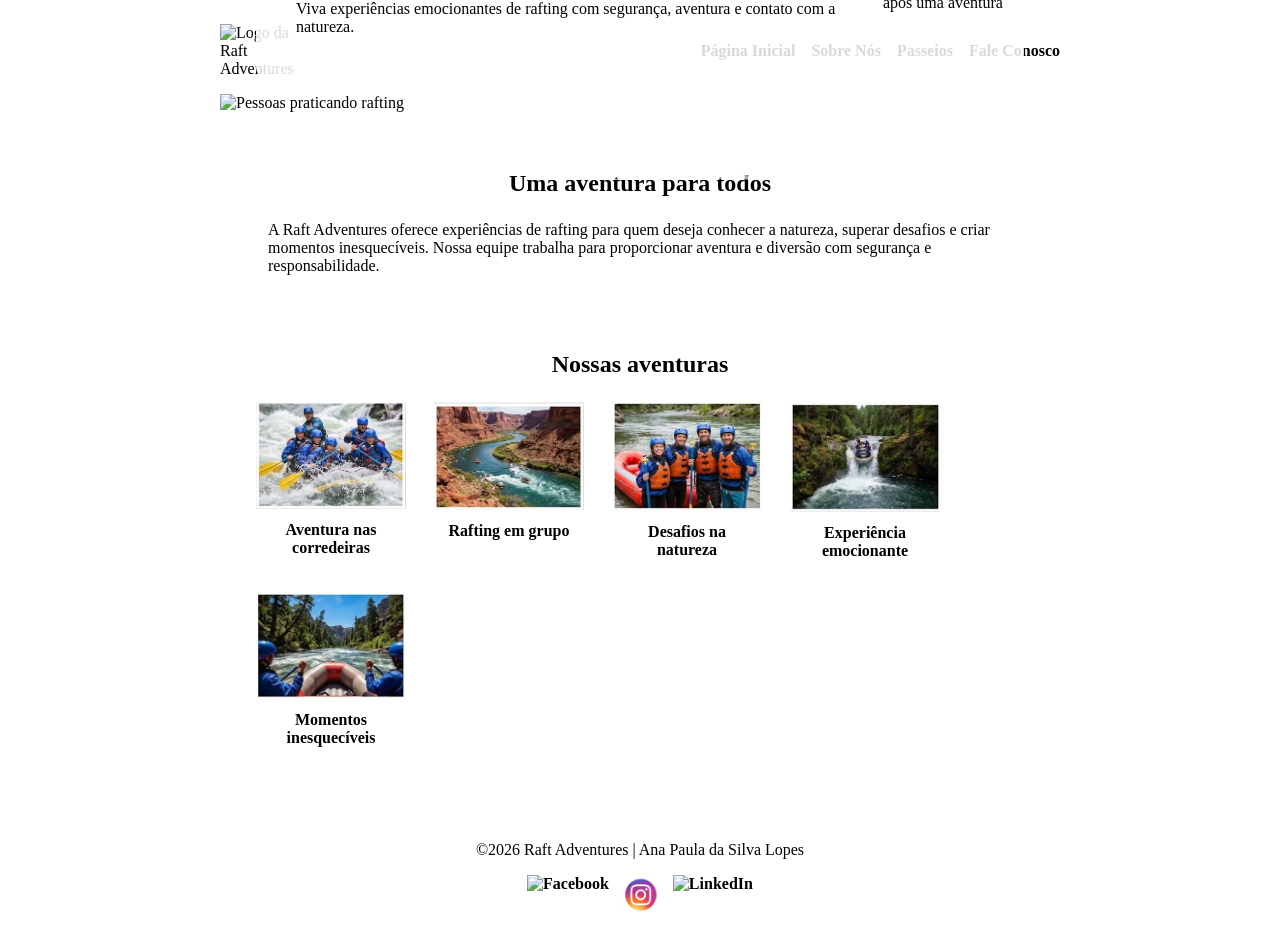
==== wwr/index.html @ 3bee2eee "atualizar páginas" ====
<!DOCTYPE html>
<html lang="pt-BR">

<head>
    <meta charset="UTF-8">
    <meta name="viewport" content="width=device-width, initial-scale=1.0">
    <meta name="description"
      content="Conheça a Raft Adventures, seus passeios de rafting e experiências de aventura na natureza.">
    <meta name="author" content="Ana Paula da Silva Lopes">
    <title>Raft Adventures | Sobre Nós</title>
    <link rel="stylesheet" href="estilos/rafting.css">
</head>

<body>

    <header>
        <img src="imagens/logo.jpg" alt="Logo da Raft Adventures">

        <nav>
            <a href="index.html">Página Inicial</a>
            <a href="sobre.html">Sobre Nós</a>
            <a href="passeios.html">Passeios</a>
            <a href="contato.html">Fale Conosco</a>
        </nav>
    </header>

    <main>

        <div class="hero">
            <img src="imagens/hero.jpg" alt="Pessoas praticando rafting">

            <h1>Raft Adventures</h1>

            <article>
                <img src="imagens/cliente feliz.jpg" alt="Cliente feliz após uma aventura">
                <p>
                    Viva experiências emocionantes de rafting com segurança,
                    aventura e contato com a natureza.
                </p>
            </article>
        </div>

        <section>
            <h2>Uma aventura para todos</h2>
            <p>
                A Raft Adventures oferece experiências de rafting para quem deseja
                conhecer a natureza, superar desafios e criar momentos inesquecíveis.
                Nossa equipe trabalha para proporcionar aventura e diversão com
                segurança e responsabilidade.
            </p>
        </section>

        <section>
            <h2>Nossas aventuras</h2>

            <figure>
                <img src="imagens/aventura1.jpg" alt="Aventura de rafting 1">
                <figcaption>Aventura nas corredeiras</figcaption>
            </figure>

            <figure>
                <img src="imagens/aventura2.jpg" alt="Aventura de rafting 2">
                <figcaption>Rafting em grupo</figcaption>
            </figure>

            <figure>
                <img src="imagens/aventura3.jpg" alt="Aventura de rafting 3">
                <figcaption>Desafios na natureza</figcaption>
            </figure>

            <figure>
                <img src="imagens/aventura4.jpg" alt="Aventura de rafting 4">
                <figcaption>Experiência emocionante</figcaption>
            </figure>

            <figure>
                <img src="imagens/aventura5.jpg" alt="Aventura de rafting 5">
                <figcaption>Momentos inesquecíveis</figcaption>
            </figure>

        </section>

    </main>

    <footer>

        <p>©2026 Raft Adventures | Ana Paula da Silva Lopes</p>

        <nav class="socialmedia">
            <a href="#">
                <img src="imagens/facebook.jpg" alt="Facebook">
            </a>

            <a href="#">
                <img src="imagens/instagram.jpg" alt="Instagram">
            </a>

            <a href="#">
                <img src="imagens/linkedin.jpg" alt="LinkedIn">
            </a>
        </nav>

    </footer>

</body>

</html>
---- wwr/estilos/rafting.css ----
/* Variáveis de cores e fontes */
    {
    --cor-primaria: #055a05;
    --cor-secundaria: #f4a261;
    --cor-destaque1: #264653;
    --cor-destaque2: #e9c46a;
    --fonte-titulo: "Times New Roman", "Georgia", serif;
    --fonte-body: Arial, Helvetica, sans-serif;
}

/* Reset */

    {
    margin: 0;
    padding: 0;
    box-sizing: border-box;
}

/* Corpo da página */
body {
    font-family: var(--fonte-body);
    color: var(--cor-destaque1);
    background-color: #ffffff;
}

/* Largura principal */
header,
main,
footer {
    width: 840px;
    margin: 0 auto;
}

/* Cabeçalho */
header {
    display: flex;
    align-items: center;
    justify-content: space-between;
    padding: 16px;
}

header > img {
    width: 100px;
    height: auto;
}

/* Navegação */
nav {
    display: flex;
    gap: 16px;
}

nav a {
    color: var(--cor-primaria);
    text-decoration: none;
    font-weight: bold;
}

nav a {
    color: var(--cor-secundaria);
}

/* Títulos */
h1,
h2 {
    font-family: var(--fonte-titulo);
    color: var(--cor-primaria);
    text-align: center;
}

h1 {
    margin-bottom: 16px;
}

h2 {
    margin-bottom: 12px;
}

/* Parágrafos e seções */
p,
section,
article {
    margin: 16px;
    padding: 8px;
}

/* Hero */
.hero {
    position: relative;
    margin-bottom: 30px;
}

.hero > img {
    display: block;
    width: 100%;
    height: auto;
}

.hero h1 {
    position: absolute;
    top: 20px;
    width: 100%;
    padding: 16px;
    text-align: center;
    opacity: 0.7;
    background-color: var(--cor-destaque1);
    color: #fff;
}

.hero article {
    position: absolute;
    bottom: 20px;
    left: 20px;
    right: 20px;
    background-color: rgba(255, 255, 255, 0.85);
    padding: 16px;
    border-radius: 8px;
}

.hero article img {
    float: right;
    width: 125px;
    height: auto;
    margin-left: 12px;
    border-radius: 4px;
}

/* Galeria */
figure {
    display: inline-block;
    width: 150px;
    margin: 12px;
    vertical-align: top;
    text-align: center;
}

figure img {
    width: 100%;
    height: auto;
}

figcaption {
    padding: 8px;
    font-weight: bold;
}

/* Rodapé */
footer {
    margin-top: 30px;
    padding: 20px;
    border-top: 1px solid var(--cor-destaque1);
    text-align: center;
}

footer p {
    margin: 8px;
}

.socialmedia {
    display: flex;
    justify-content: center;
    gap: 12px;
}

.socialmedia a {
    text-decoration: none;
}

.socialmedia img {
    width: 40px;
    height: 40px;
    object-fit: cover;
}
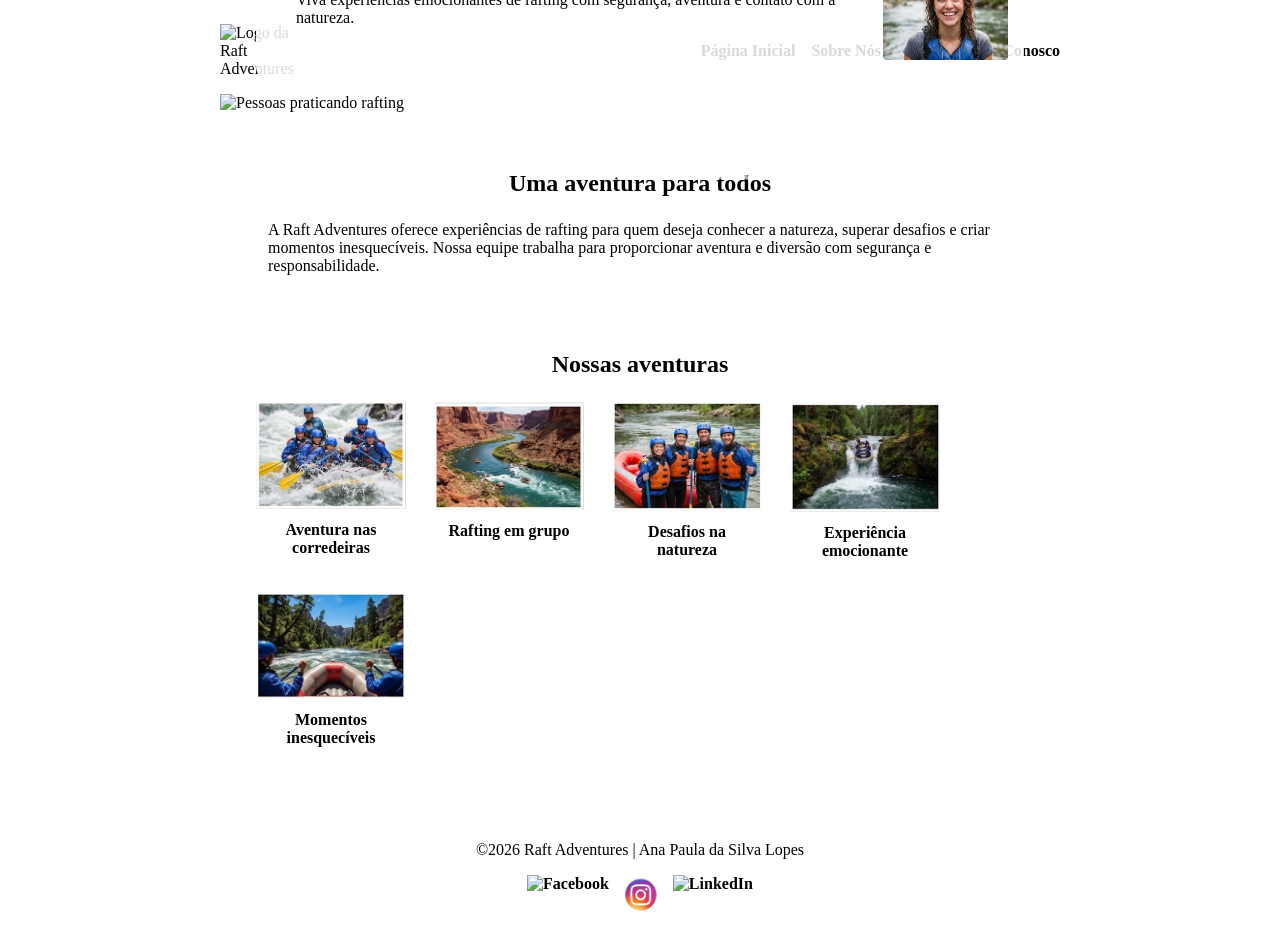
==== commit 34e362b7: "atualizar páginas" ====
--- a/wwr/index.html
+++ b/wwr/index.html
@@ -32,7 +32,7 @@
             <h1>Raft Adventures</h1>
 
             <article>
-                <img src="imagens/cliente feliz.jpg" alt="Cliente feliz após uma aventura">
+                <img src="imagens/clientefeliz.jpg" alt="Cliente feliz após uma aventura">
                 <p>
                     Viva experiências emocionantes de rafting com segurança,
                     aventura e contato com a natureza.
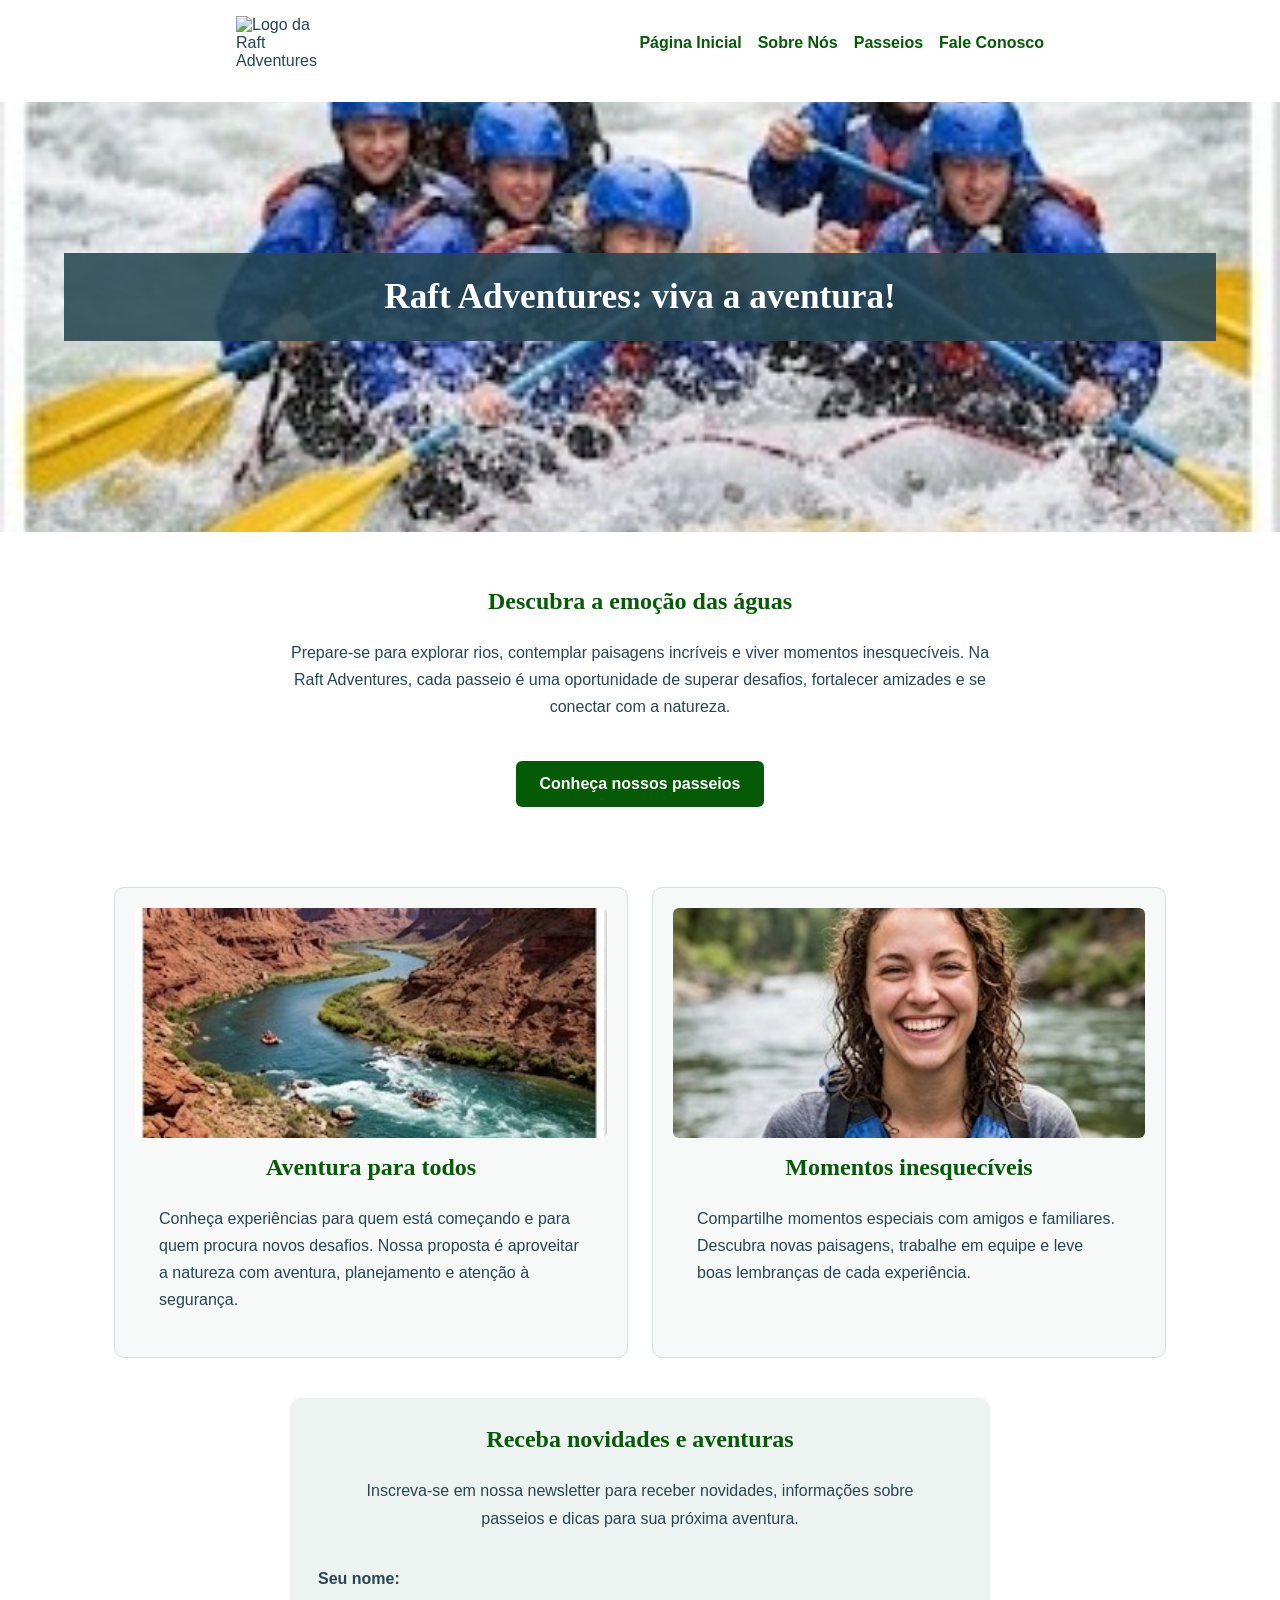
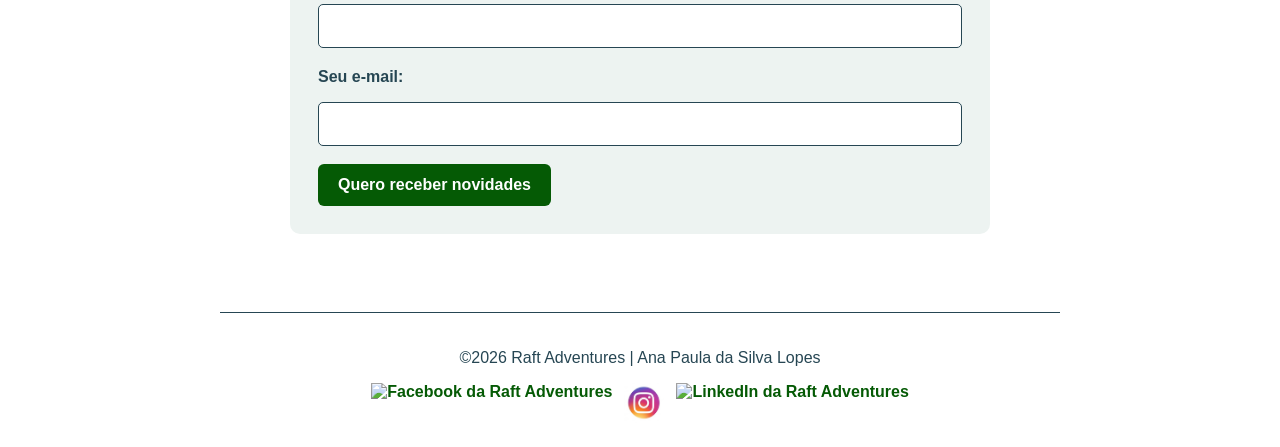
==== commit 2c9ee49c: "Conclui projeto de rafting S06" ====
--- a/wwr/index.html
+++ b/wwr/index.html
@@ -4,10 +4,9 @@
 <head>
     <meta charset="UTF-8">
     <meta name="viewport" content="width=device-width, initial-scale=1.0">
-    <meta name="description"
-      content="Conheça a Raft Adventures, seus passeios de rafting e experiências de aventura na natureza.">
+    <meta name="description" content="Descubra aventuras de rafting com a Raft Adventures. Conheça nossos passeios, explore as águas e planeje sua próxima experiência.">
     <meta name="author" content="Ana Paula da Silva Lopes">
-    <title>Raft Adventures | Sobre Nós</title>
+    <title>Página Inicial | Raft Adventures</title>
     <link rel="stylesheet" href="estilos/rafting.css">
 </head>
 
@@ -24,84 +23,89 @@
         </nav>
     </header>
 
-    <main>
+    <main class="home-main">
 
-        <div class="hero">
-            <img src="imagens/hero.jpg" alt="Pessoas praticando rafting">
+        <section class="home-hero">
+            <img src="imagens/aventura1.jpg"
+                alt="Aventura ao ar livre durante uma experiência de rafting">
 
-            <h1>Raft Adventures</h1>
+            <h1>Raft Adventures: viva a aventura!</h1>
+        </section>
 
-            <article>
-                <img src="imagens/clientefeliz.jpg" alt="Cliente feliz após uma aventura">
+        <section class="home-intro">
+            <h2>Descubra a emoção das águas</h2>
+            <p>
+                Prepare-se para explorar rios, contemplar paisagens incríveis
+                e viver momentos inesquecíveis. Na Raft Adventures, cada
+                passeio é uma oportunidade de superar desafios, fortalecer
+                amizades e se conectar com a natureza.
+            </p>
+            <a class="cta-button" href="passeios.html">
+                Conheça nossos passeios
+            </a>
+        </section>
+
+        <section class="home-grid">
+            <article class="home-card">
+                <img src="imagens/aventura2.jpg"
+                    alt="Paisagem de aventura em meio à natureza">
+                <h2>Aventura para todos</h2>
                 <p>
-                    Viva experiências emocionantes de rafting com segurança,
-                    aventura e contato com a natureza.
+                    Conheça experiências para quem está começando e para
+                    quem procura novos desafios. Nossa proposta é aproveitar
+                    a natureza com aventura, planejamento e atenção à segurança.
                 </p>
             </article>
-        </div>
 
-        <section>
-            <h2>Uma aventura para todos</h2>
-            <p>
-                A Raft Adventures oferece experiências de rafting para quem deseja
-                conhecer a natureza, superar desafios e criar momentos inesquecíveis.
-                Nossa equipe trabalha para proporcionar aventura e diversão com
-                segurança e responsabilidade.
-            </p>
+            <article class="home-card">
+                <img src="imagens/clientefeliz.jpg"
+                    alt="Participante aproveitando uma experiência de aventura">
+                <h2>Momentos inesquecíveis</h2>
+                <p>
+                    Compartilhe momentos especiais com amigos e familiares.
+                    Descubra novas paisagens, trabalhe em equipe e leve
+                    boas lembranças de cada experiência.
+                </p>
+            </article>
         </section>
 
-        <section>
-            <h2>Nossas aventuras</h2>
+        <section class="newsletter">
+            <h2>Receba novidades e aventuras</h2>
+            <p>
+                Inscreva-se em nossa newsletter para receber novidades,
+                informações sobre passeios e dicas para sua próxima aventura.
+            </p>
 
-            <figure>
-                <img src="imagens/aventura1.jpg" alt="Aventura de rafting 1">
-                <figcaption>Aventura nas corredeiras</figcaption>
-            </figure>
+            <form action="#" method="get">
+                <label for="newsletter-nome">Seu nome:</label>
+                <input type="text" id="newsletter-nome" name="nome" required>
 
-            <figure>
-                <img src="imagens/aventura2.jpg" alt="Aventura de rafting 2">
-                <figcaption>Rafting em grupo</figcaption>
-            </figure>
+                <label for="newsletter-email">Seu e-mail:</label>
+                <input type="email" id="newsletter-email" name="email" required>
 
-            <figure>
-                <img src="imagens/aventura3.jpg" alt="Aventura de rafting 3">
-                <figcaption>Desafios na natureza</figcaption>
-            </figure>
-
-            <figure>
-                <img src="imagens/aventura4.jpg" alt="Aventura de rafting 4">
-                <figcaption>Experiência emocionante</figcaption>
-            </figure>
-
-            <figure>
-                <img src="imagens/aventura5.jpg" alt="Aventura de rafting 5">
-                <figcaption>Momentos inesquecíveis</figcaption>
-            </figure>
-
+                <button type="submit">Quero receber novidades</button>
+            </form>
         </section>
 
     </main>
 
     <footer>
-
         <p>©2026 Raft Adventures | Ana Paula da Silva Lopes</p>
 
-        <nav class="socialmedia">
-            <a href="#">
-                <img src="imagens/facebook.jpg" alt="Facebook">
+        <nav class="redes-sociais">
+            <a href="#" aria-label="Facebook da Raft Adventures">
+                <img src="imagens/facebook.jpg" alt="Facebook da Raft Adventures">
             </a>
 
-            <a href="#">
-                <img src="imagens/instagram.jpg" alt="Instagram">
+            <a href="#" aria-label="Instagram da Raft Adventures">
+                <img src="imagens/instagram.jpg" alt="Instagram da Raft Adventures">
             </a>
 
-            <a href="#">
-                <img src="imagens/linkedin.jpg" alt="LinkedIn">
+            <a href="#" aria-label="LinkedIn da Raft Adventures">
+                <img src="imagens/linkedin.jpg" alt="LinkedIn da Raft Adventures">
             </a>
         </nav>
-
     </footer>
 
 </body>
-
 </html>
--- a/wwr/estilos/rafting.css
+++ b/wwr/estilos/rafting.css
@@ -1,5 +1,5 @@
 /* Variáveis de cores e fontes */
-    {
+:root {
     --cor-primaria: #055a05;
     --cor-secundaria: #f4a261;
     --cor-destaque1: #264653;
@@ -9,8 +9,7 @@
 }
 
 /* Reset */
-
-    {
+* {
     margin: 0;
     padding: 0;
     box-sizing: border-box;
@@ -25,8 +24,7 @@
 
 /* Largura principal */
 header,
-main,
-footer {
+main {
     width: 840px;
     margin: 0 auto;
 }
@@ -56,7 +54,7 @@
     font-weight: bold;
 }
 
-nav a {
+nav a:hover {
     color: var(--cor-secundaria);
 }
 
@@ -69,7 +67,7 @@
 }
 
 h1 {
-    margin-bottom: 16px;
+    margin: 24px 0 16px;
 }
 
 h2 {
@@ -144,9 +142,130 @@
     font-weight: bold;
 }
 
+/* Página Fale Conosco */
+.contact-intro {
+    text-align: center;
+}
+
+.company-contact {
+    display: grid;
+    grid-template-columns: 1fr 1fr;
+    gap: 24px;
+    align-items: start;
+}
+
+.contact-info,
+.map {
+    margin: 16px;
+    padding: 16px;
+    border: 1px solid var(--cor-destaque1);
+    border-radius: 8px;
+}
+
+.contact-info p {
+    margin: 10px 0;
+}
+
+.map iframe {
+    width: 100%;
+    height: 250px;
+    border: 0;
+}
+
+/* Funcionários */
+.employees {
+    text-align: center;
+}
+
+.employees figure {
+    width: 200px;
+}
+
+.employees img {
+    width: 180px;
+    height: 180px;
+    object-fit: cover;
+    border-radius: 50%;
+}
+
+/* Formulário */
+.contact-form-section {
+    max-width: 700px;
+    margin: 20px auto;
+}
+
+form {
+    display: flex;
+    flex-direction: column;
+    gap: 16px;
+}
+
+fieldset {
+    border: 1px solid var(--cor-destaque1);
+    border-radius: 8px;
+    padding: 16px;
+}
+
+legend {
+    padding: 0 8px;
+    font-weight: bold;
+    color: var(--cor-primaria);
+}
+
+form label {
+    display: block;
+    margin: 10px 0 6px;
+    font-weight: bold;
+}
+
+input[type="text"],
+input[type="email"],
+textarea {
+    width: 100%;
+    padding: 10px;
+    border: 1px solid var(--cor-destaque1);
+    border-radius: 4px;
+    font-family: var(--fonte-body);
+}
+
+textarea {
+    resize: vertical;
+}
+
+fieldset label input[type="radio"] {
+    margin-right: 8px;
+}
+
+.checkbox-label {
+    display: flex;
+    align-items: center;
+    gap: 8px;
+}
+
+.checkbox-label input {
+    width: auto;
+}
+
+button[type="submit"] {
+    align-self: center;
+    padding: 12px 28px;
+    border: none;
+    border-radius: 6px;
+    background-color: var(--cor-primaria);
+    color: #ffffff;
+    font-size: 1rem;
+    font-weight: bold;
+    cursor: pointer;
+}
+
+button[type="submit"]:hover {
+    background-color: var(--cor-destaque1);
+}
+
 /* Rodapé */
 footer {
-    margin-top: 30px;
+    width: 840px;
+    margin: 30px auto 0;
     padding: 20px;
     border-top: 1px solid var(--cor-destaque1);
     text-align: center;
@@ -156,18 +275,313 @@
     margin: 8px;
 }
 
-.socialmedia {
+.redes-sociais {
     display: flex;
     justify-content: center;
     gap: 12px;
 }
 
-.socialmedia a {
+.redes-sociais a {
     text-decoration: none;
 }
 
-.socialmedia img {
+.redes-sociais img {
     width: 40px;
     height: 40px;
     object-fit: cover;
+}
+/* ============================= */
+/* PÁGINA INICIAL - S06          */
+/* ============================= */
+
+.home-main,
+.trips-main {
+    width: 100%;
+    max-width: 1100px;
+    margin: 0 auto;
+    padding: 16px;
+}
+
+.home-hero {
+    position: relative;
+    width: 100vw;
+    left: 50%;
+    margin-left: -50vw;
+    margin-top: 0;
+    margin-bottom: 32px;
+    padding: 0;
+    overflow: hidden;
+}
+
+.home-hero > img {
+    display: block;
+    width: 100%;
+    height: 430px;
+    object-fit: cover;
+}
+
+.home-hero h1 {
+    position: absolute;
+    top: 35%;
+    left: 5%;
+    width: 90%;
+    margin: 0;
+    padding: 24px;
+    background-color: rgba(38, 70, 83, 0.88);
+    color: #ffffff;
+    text-align: center;
+    font-size: 2.2rem;
+}
+
+.home-intro,
+.trips-intro {
+    max-width: 800px;
+    margin: 24px auto;
+    padding: 24px;
+    text-align: center;
+}
+
+.home-intro p,
+.trips-intro p,
+.newsletter p,
+.trips-contact p {
+    line-height: 1.7;
+}
+
+.cta-button {
+    display: inline-block;
+    margin: 16px 0;
+    padding: 14px 24px;
+    border-radius: 6px;
+    background-color: var(--cor-primaria);
+    color: #ffffff;
+    font-weight: bold;
+    text-align: center;
+    text-decoration: none;
+}
+
+.cta-button:hover {
+    background-color: var(--cor-destaque1);
+}
+
+.home-grid {
+    display: grid;
+    grid-template-columns: repeat(2, minmax(0, 1fr));
+    gap: 24px;
+    margin: 32px auto;
+}
+
+.home-card,
+.trip-card {
+    margin: 0;
+    padding: 20px;
+    border: 1px solid #d5dfe2;
+    border-radius: 10px;
+    background-color: #f7f9f9;
+}
+
+.home-card img {
+    display: block;
+    width: 100%;
+    height: 230px;
+    object-fit: cover;
+    border-radius: 6px;
+}
+
+.home-card h2,
+.trip-card h2 {
+    margin: 16px 0;
+}
+
+.home-card p,
+.trip-card p {
+    line-height: 1.7;
+}
+
+/* Newsletter */
+
+.newsletter {
+    max-width: 700px;
+    margin: 32px auto;
+    padding: 28px;
+    border-radius: 10px;
+    background-color: #edf3f1;
+}
+
+.newsletter h2,
+.newsletter > p {
+    text-align: center;
+}
+
+.newsletter form {
+    display: flex;
+    flex-direction: column;
+    gap: 10px;
+    margin-top: 20px;
+}
+
+.newsletter label {
+    font-weight: bold;
+}
+
+.newsletter input {
+    width: 100%;
+    padding: 12px;
+    border: 1px solid var(--cor-destaque1);
+    border-radius: 5px;
+    font: inherit;
+}
+
+.newsletter button {
+    align-self: flex-start;
+    margin-top: 8px;
+    padding: 12px 20px;
+    border: none;
+    border-radius: 6px;
+    background-color: var(--cor-primaria);
+    color: #ffffff;
+    font: inherit;
+    font-weight: bold;
+    cursor: pointer;
+}
+
+.newsletter button:hover {
+    background-color: var(--cor-destaque1);
+}
+
+/* ============================= */
+/* PÁGINA PASSEIOS - S06         */
+/* ============================= */
+
+.trip-grid {
+    display: grid;
+    grid-template-columns: repeat(3, minmax(0, 1fr));
+    gap: 20px;
+    margin: 32px auto;
+}
+
+.trip-card img {
+    display: block;
+    width: 100%;
+    height: 190px;
+    object-fit: cover;
+    border-radius: 6px;
+}
+
+.trip-table-section {
+    margin: 40px auto;
+    padding: 20px;
+}
+
+.trip-table-section > p {
+    line-height: 1.7;
+}
+
+.table-wrapper {
+    width: 100%;
+    overflow-x: auto;
+}
+
+.trip-table-section table {
+    width: 100%;
+    border-collapse: collapse;
+    margin-top: 20px;
+    background-color: #ffffff;
+}
+
+.trip-table-section th,
+.trip-table-section td {
+    padding: 14px;
+    border: 1px solid #b9c8cc;
+    text-align: left;
+    line-height: 1.5;
+}
+
+.trip-table-section th {
+    background-color: var(--cor-destaque1);
+    color: #ffffff;
+}
+
+.trip-table-section tbody tr:nth-child(even) {
+    background-color: #edf3f1;
+}
+
+.trips-contact {
+    margin: 32px auto;
+    padding: 28px;
+    border-radius: 10px;
+    background-color: #edf3f1;
+    text-align: center;
+}
+
+.trips-contact p {
+    max-width: 700px;
+    margin: 16px auto;
+}
+
+/* ============================= */
+/* ADAPTAÇÃO PARA TELAS MENORES  */
+/* ============================= */
+
+@media (max-width: 850px) {
+    .home-main,
+    .trips-main {
+        padding: 12px;
+    }
+
+    .home-grid {
+        grid-template-columns: 1fr;
+    }
+
+    .trip-grid {
+        grid-template-columns: repeat(2, minmax(0, 1fr));
+    }
+
+    .home-hero > img {
+        height: 330px;
+    }
+
+    .home-hero h1 {
+        font-size: 1.7rem;
+    }
+}
+
+@media (max-width: 600px) {
+    header {
+        flex-direction: column;
+        gap: 16px;
+    }
+
+    header nav {
+        flex-wrap: wrap;
+        justify-content: center;
+    }
+
+    .trip-grid {
+        grid-template-columns: 1fr;
+    }
+
+    .home-hero > img {
+        height: 260px;
+    }
+
+    .home-hero h1 {
+        top: 25%;
+        padding: 14px;
+        font-size: 1.4rem;
+    }
+
+    .newsletter {
+        padding: 18px;
+    }
+
+    .trip-table-section {
+        padding: 8px;
+    }
+
+    .trip-table-section th,
+    .trip-table-section td {
+        padding: 9px;
+        font-size: 0.9rem;
+    }
 }
